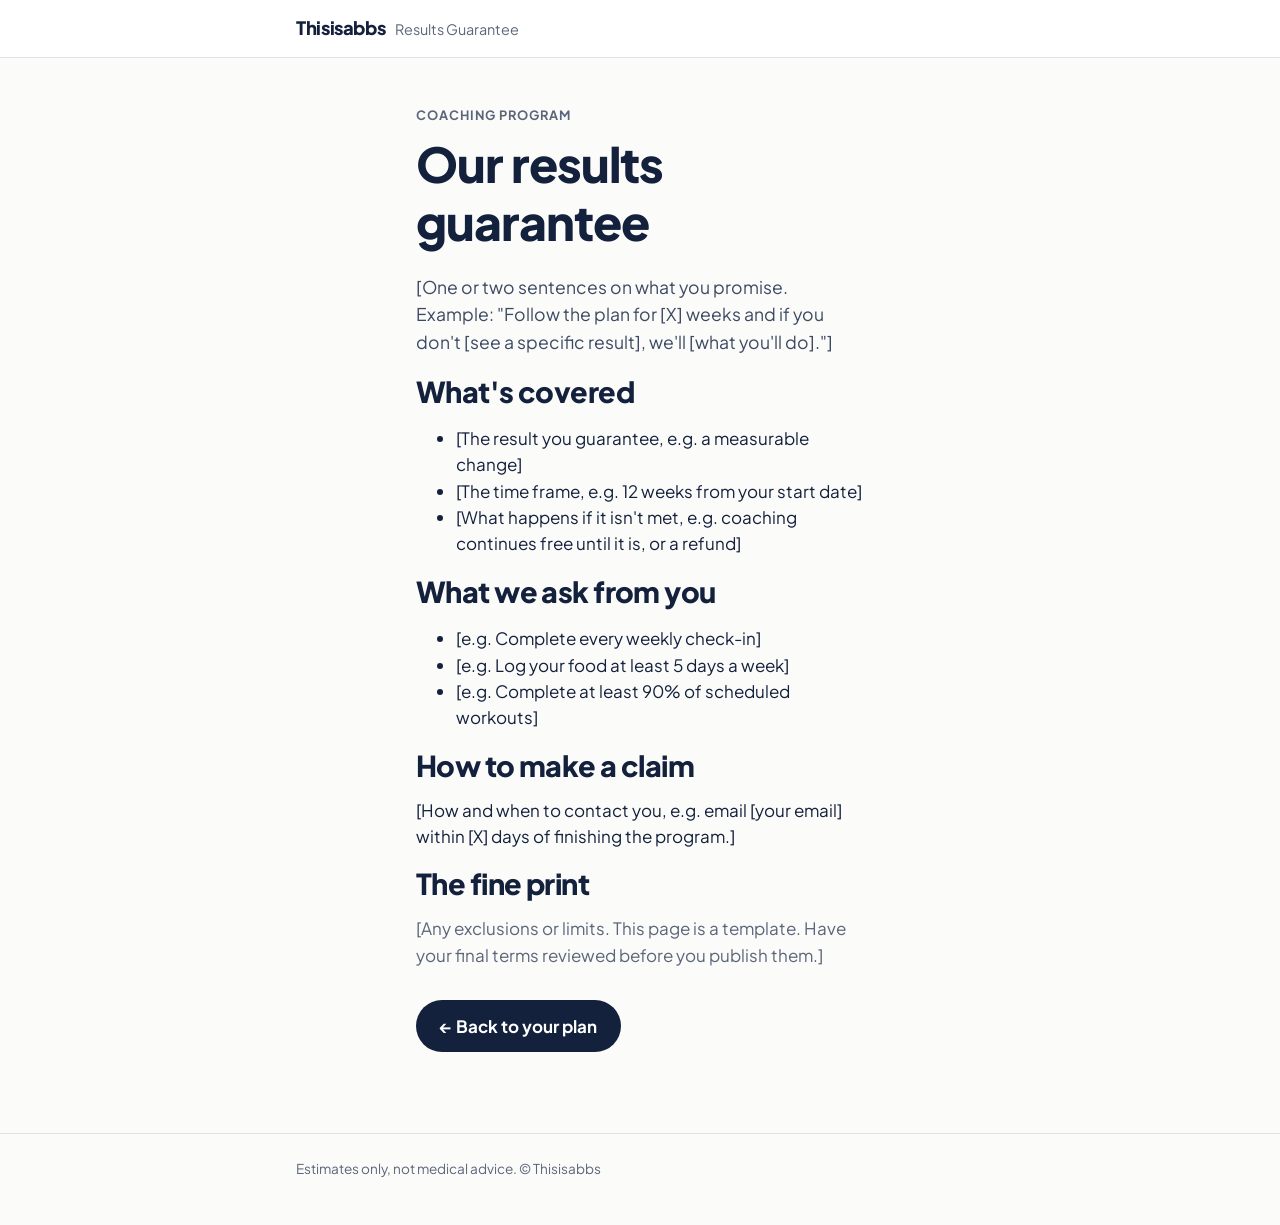
==== guarantee.html @ 15f81b49 "Add discovery-call CTA, Calendly prefill, Netlify Forms lead capture The email step validates, posts" ====
<!DOCTYPE html>
<html lang="en">
<head>
  <meta charset="UTF-8">
  <meta name="viewport" content="width=device-width, initial-scale=1, viewport-fit=cover">
  <meta name="theme-color" content="#14213D">
  <link rel="icon" href="data:image/svg+xml,%3Csvg xmlns='http://www.w3.org/2000/svg' viewBox='0 0 64 64'%3E%3Crect width='64' height='64' rx='14' fill='%2314213D'/%3E%3Ctext x='32' y='44' font-family='Arial' font-weight='700' font-size='34' text-anchor='middle' fill='%23FF6B4A'%3EA%3C/text%3E%3C/svg%3E">
  <title>Results Guarantee · Thisisabbs</title>
  <link rel="preconnect" href="https://fonts.googleapis.com">
  <link rel="preconnect" href="https://fonts.gstatic.com" crossorigin>
  <link href="https://fonts.googleapis.com/css2?family=Plus+Jakarta+Sans:wght@400;500;600;700;800&display=swap" rel="stylesheet">
  <link rel="stylesheet" href="css/styles.css">
</head>
<body>
  <header class="site-header">
    <div class="wrap header-inner">
      <a class="brand" href="/" style="text-decoration:none">Thisisabbs</a>
      <span class="brand-sub">Results Guarantee</span>
    </div>
  </header>

  <main id="main" class="screen">
    <div class="wrap narrow">
      <p class="eyebrow">Coaching program</p>
      <h1>Our results guarantee</h1>

      <!-- ✏️ Replace everything in [brackets] with your own terms. -->
      <p class="lead">[One or two sentences on what you promise. Example: "Follow the plan for [X] weeks and if you don't [see a specific result], we'll [what you'll do]."]</p>

      <h2>What's covered</h2>
      <ul>
        <li>[The result you guarantee, e.g. a measurable change]</li>
        <li>[The time frame, e.g. 12 weeks from your start date]</li>
        <li>[What happens if it isn't met, e.g. coaching continues free until it is, or a refund]</li>
      </ul>

      <h2>What we ask from you</h2>
      <ul>
        <li>[e.g. Complete every weekly check-in]</li>
        <li>[e.g. Log your food at least 5 days a week]</li>
        <li>[e.g. Complete at least 90% of scheduled workouts]</li>
      </ul>

      <h2>How to make a claim</h2>
      <p>[How and when to contact you, e.g. email [your email] within [X] days of finishing the program.]</p>

      <h2>The fine print</h2>
      <p class="muted">[Any exclusions or limits. This page is a template. Have your final terms reviewed before you publish them.]</p>

      <p style="margin-top:32px"><a class="btn btn-secondary" href="/">&larr; Back to your plan</a></p>
    </div>
  </main>

  <footer class="site-footer">
    <div class="wrap">
      <p>Estimates only, not medical advice. &copy; Thisisabbs</p>
    </div>
  </footer>
</body>
</html>
---- css/styles.css ----
/* ==========================================================================
   Thisisabbs Macro Calculator — styles
   Mobile-first: base styles target phones, media queries scale up.
   Change the brand by editing the variables in :root.
   ========================================================================== */

:root {
  /* Brand */
  --primary: #14213D;        /* deep navy — headings, primary buttons */
  --secondary: #E8EFE6;      /* soft sage — section backgrounds */
  --accent: #FF6B4A;         /* coral — highlights, CTA */
  --accent-ink: #14213D;     /* text colour on top of the accent */

  /* Neutrals */
  --bg: #FBFBF9;
  --surface: #FFFFFF;
  --ink: #14213D;
  --ink-2: #3D4A63;
  --muted: #5B667A;          /* 5.9:1 on white */
  --line: #DDE3E8;

  /* Macro chart colours (validated for colour-blind separation) */
  --c-protein: #1F7FB0;
  --c-carbs: #F0603F;
  --c-fat: #C99A12;

  --radius: 16px;
  --radius-sm: 10px;
  --shadow: 0 1px 2px rgba(20, 33, 61, .06), 0 4px 16px rgba(20, 33, 61, .06);
  --font: "Plus Jakarta Sans", system-ui, -apple-system, "Segoe UI", Roboto, sans-serif;
  --tap: 52px;               /* minimum tap-target height */
}

/* ---------- Base ---------- */
*, *::before, *::after { box-sizing: border-box; }
html { -webkit-text-size-adjust: 100%; }
body {
  margin: 0;
  font-family: var(--font);
  font-size: 17px;
  line-height: 1.55;
  color: var(--ink);
  background: var(--bg);
  min-height: 100vh;
  display: flex;
  flex-direction: column;
}
main { flex: 1; }
h1, h2, h3 { line-height: 1.2; margin: 0 0 .5em; letter-spacing: -0.02em; }
h1 { font-size: clamp(2rem, 8vw, 3rem); font-weight: 800; }
h2 { font-size: clamp(1.4rem, 5vw, 1.8rem); font-weight: 800; }
h3 { font-size: 1.1rem; font-weight: 700; }
p { margin: 0 0 1em; }
a { color: var(--primary); text-underline-offset: 2px; }
[hidden] { display: none !important; }
:focus-visible { outline: 3px solid var(--accent); outline-offset: 3px; border-radius: 6px; }
h1:focus, h2:focus { outline: none; }

.wrap { width: 100%; max-width: 720px; margin: 0 auto; padding: 0 16px; }
.narrow { max-width: 480px; }
.muted { color: var(--muted); }
.lead { font-size: 1.1rem; color: var(--ink-2); }
.eyebrow {
  font-size: .8rem; font-weight: 700; letter-spacing: .08em; text-transform: uppercase;
  color: var(--muted); margin-bottom: .75em;
}
.visually-hidden {
  position: absolute !important; width: 1px; height: 1px; padding: 0; margin: -1px;
  overflow: hidden; clip: rect(0 0 0 0); white-space: nowrap; border: 0;
}
.skip-link { position: absolute; left: -9999px; }
.skip-link:focus { left: 16px; top: 8px; z-index: 100; background: var(--surface); padding: 8px 12px; }

/* ---------- Header / footer ---------- */
.site-header { border-bottom: 1px solid var(--line); background: var(--surface); }
.header-inner { display: flex; align-items: baseline; gap: 10px; min-height: 56px; padding-top: 14px; padding-bottom: 14px; }
.brand { font-weight: 800; font-size: 1.15rem; letter-spacing: -0.02em; }
.brand-sub { color: var(--muted); font-size: .9rem; }
.site-footer { font-size: .85rem; color: var(--muted); border-top: 1px solid var(--line); padding: 24px 0 32px; margin-top: 48px; }

/* ---------- Buttons ---------- */
.btn {
  display: inline-flex; align-items: center; justify-content: center; gap: 8px;
  min-height: var(--tap); padding: 0 22px; border-radius: 999px; border: 2px solid transparent;
  font: inherit; font-weight: 700; cursor: pointer; text-decoration: none;
  transition: transform .12s ease, background-color .12s ease;
}
.btn:active { transform: scale(.98); }
.btn-lg { min-height: 58px; font-size: 1.1rem; padding: 0 32px; }
.btn-block { width: 100%; }
.btn-primary { background: var(--accent); color: var(--accent-ink); }
.btn-primary:hover { background: #ff7d60; }
.btn-secondary { background: var(--primary); color: #fff; }
.btn-secondary:hover { background: #22325a; }
.btn-ghost { background: transparent; color: var(--ink-2); padding: 0 8px; margin-top: 16px; }
.btn-ghost:hover { color: var(--ink); text-decoration: underline; }
.btn-small { min-height: 44px; padding: 0 16px; font-size: .92rem; }
.btn-outline { background: var(--surface); border-color: var(--line); color: var(--ink); }
.btn-outline:hover { border-color: var(--primary); }

/* ---------- Screens ---------- */
.screen { padding: 32px 0 16px; animation: fade-in .25s ease; }
@keyframes fade-in { from { opacity: 0; transform: translateY(6px); } to { opacity: 1; transform: none; } }

/* Intro */
.intro { padding-top: 6vh; }
.intro h1 { max-width: 12ch; }
.intro .lead { max-width: 34ch; margin-bottom: 1.6em; }
.intro-points { list-style: none; padding: 0; margin: 28px 0 0; display: grid; gap: 8px; color: var(--ink-2); }
.intro-points li::before { content: "✓"; color: var(--accent); font-weight: 800; margin-right: 10px; }

/* Quiz */
.progress { margin-bottom: 24px; }
.progress-label { font-size: .9rem; font-weight: 600; color: var(--muted); margin-bottom: 8px; }
.progress-track { height: 8px; background: var(--line); border-radius: 999px; overflow: hidden; }
.progress-fill { height: 100%; background: var(--accent); border-radius: 999px; width: 20%; transition: width .3s ease; }
.question-title { font-size: clamp(1.5rem, 6vw, 2rem); margin-bottom: 20px; }
.answers { display: grid; gap: 12px; }
.answer {
  display: flex; align-items: center; gap: 14px; width: 100%; min-height: 60px;
  padding: 14px 16px; text-align: left; font: inherit; font-weight: 600; color: var(--ink);
  background: var(--surface); border: 2px solid var(--line); border-radius: var(--radius);
  cursor: pointer; transition: border-color .12s ease, background-color .12s ease;
}
.answer:hover { border-color: var(--primary); }
.answer[aria-pressed="true"] { border-color: var(--accent); background: #FFF1ED; }
.answer-key {
  flex: none; display: grid; place-items: center; width: 32px; height: 32px; border-radius: 8px;
  background: var(--secondary); font-size: .9rem; font-weight: 800;
}
.answer[aria-pressed="true"] .answer-key { background: var(--accent); }

/* Email form */
.lead-form { margin-top: 8px; }
.field { margin-bottom: 18px; }
.field label { display: block; font-weight: 700; margin-bottom: 6px; }
.field input {
  width: 100%; min-height: var(--tap); padding: 12px 14px; font: inherit; color: var(--ink);
  border: 2px solid var(--line); border-radius: var(--radius-sm); background: var(--surface);
}
.field input:focus { border-color: var(--primary); outline: none; box-shadow: 0 0 0 3px rgba(255, 107, 74, .35); }
.field input[aria-invalid="true"] { border-color: #B42318; }
.field-error { color: #B42318; font-size: .9rem; margin: 6px 0 0; font-weight: 600; }
.form-note { font-size: .85rem; color: var(--muted); text-align: center; margin-top: 12px; }
.form-status { font-weight: 600; }

/* ---------- Results ---------- */
.card { background: var(--surface); border-radius: var(--radius); box-shadow: var(--shadow); padding: 22px 20px; }
.block { margin-top: 40px; }

/* 1. Real issue */
.issue { background: var(--primary); color: #fff; }
.issue .eyebrow { color: #B9C3D6; }
.issue h2 { font-size: clamp(1.45rem, 5.5vw, 1.95rem); }
.issue p { color: #E3E8F1; }
.issue .issue-fix { color: #fff; font-weight: 700; border-left: 4px solid var(--accent); padding-left: 12px; margin-bottom: 0; }

/* 2. Macro cards + donut */
.macro-grid { display: grid; grid-template-columns: repeat(3, 1fr); gap: 10px; }
.macro-card { background: var(--surface); border-radius: var(--radius); box-shadow: var(--shadow); padding: 14px 12px; border-top: 5px solid var(--line); min-width: 0; }
.macro-card.cal { padding: 16px; }
.macro-card.cal { grid-column: 1 / -1; border-top-color: var(--primary); }
.macro-card.cal .macro-value { font-size: clamp(2.2rem, 11vw, 2.6rem); }
.macro-card.protein { border-top-color: var(--c-protein); }
.macro-card.carbs { border-top-color: var(--c-carbs); }
.macro-card.fat { border-top-color: var(--c-fat); }
.macro-label { font-size: .85rem; font-weight: 700; color: var(--muted); text-transform: uppercase; letter-spacing: .06em; }
.macro-value { font-size: clamp(1.55rem, 7.5vw, 2.6rem); font-weight: 800; line-height: 1.1; letter-spacing: -0.03em; }
.macro-unit { font-size: 1rem; font-weight: 700; color: var(--muted); margin-left: 2px; }
.macro-sub { font-size: .85rem; color: var(--muted); }
.donut-wrap { margin: 20px 0 0; display: flex; align-items: center; gap: 20px; background: var(--surface); border-radius: var(--radius); box-shadow: var(--shadow); padding: 16px; }
.donut { width: 132px; height: 132px; flex: none; }
.donut-legend { list-style: none; padding: 0; margin: 0; display: grid; gap: 8px; font-size: .95rem; }
.donut-legend li { display: flex; align-items: center; gap: 10px; }
.donut-legend .nowrap { white-space: nowrap; }
.swatch { width: 12px; height: 12px; border-radius: 3px; flex: none; }
.donut-legend strong { font-weight: 800; }
.donut-caption { font-size: .8rem; color: var(--muted); margin-top: 4px; }

/* 3. Timeline */
.callout { border-radius: var(--radius); padding: 16px 18px; margin: 16px 0; background: var(--secondary); }
.callout h3 { margin-bottom: .4em; }
.callout ul { margin: 0; padding-left: 20px; }
.callout li { margin-bottom: 4px; }
.callout p:last-child { margin-bottom: 0; }
.callout.warn { background: #FFF1ED; border-left: 5px solid var(--accent); }
.timeline { list-style: none; margin: 20px 0 0; padding: 0 0 0 26px; position: relative; }
.timeline::before { content: ""; position: absolute; left: 8px; top: 8px; bottom: 8px; width: 3px; background: var(--line); border-radius: 2px; }
.tl-item { position: relative; margin-bottom: 18px; }
.tl-item::before {
  content: ""; position: absolute; left: -26px; top: 18px; width: 19px; height: 19px;
  border-radius: 50%; background: var(--surface); border: 4px solid var(--primary);
}
.tl-item.train::before { border-color: var(--accent); background: var(--accent); }
.tl-card { background: var(--surface); border-radius: var(--radius); box-shadow: var(--shadow); padding: 16px; }
.tl-item.train .tl-card { background: var(--primary); color: #fff; box-shadow: none; }
.tl-item.train .tl-time { color: #B9C3D6; }
.tl-time { font-size: .85rem; font-weight: 700; color: var(--muted); text-transform: uppercase; letter-spacing: .05em; }
.tl-name { margin: 2px 0 8px; font-size: 1.1rem; }
.tl-option { font-weight: 600; margin-bottom: 4px; }
.tl-foods { margin: 0 0 10px; padding-left: 18px; color: var(--ink-2); }
.tl-macros { display: flex; flex-wrap: wrap; gap: 6px; margin-bottom: 10px; }
.pill { display: inline-flex; align-items: center; gap: 6px; padding: 4px 10px; border-radius: 999px; background: var(--secondary); font-size: .85rem; font-weight: 700; }
.pill .dot { width: 8px; height: 8px; border-radius: 50%; }
.tl-note { font-size: .9rem; color: var(--muted); margin: 0 0 10px; }
.tl-item.train .tl-note { color: #E3E8F1; margin: 0; }

/* 4. Training */
.training-header { font-size: 1.15rem; font-weight: 700; margin-bottom: 4px; }
.home-toggle { display: flex; align-items: center; justify-content: space-between; gap: 12px; background: var(--surface); border-radius: var(--radius); box-shadow: var(--shadow); padding: 12px 16px; margin: 16px 0; font-weight: 700; }
.switch { position: relative; width: 60px; height: 36px; flex: none; border-radius: 999px; border: none; background: var(--line); cursor: pointer; padding: 0; transition: background-color .15s ease; }
.switch-thumb { position: absolute; top: 4px; left: 4px; width: 28px; height: 28px; border-radius: 50%; background: #fff; box-shadow: 0 1px 3px rgba(0,0,0,.25); transition: transform .15s ease; }
.switch[aria-checked="true"] { background: var(--accent); }
.switch[aria-checked="true"] .switch-thumb { transform: translateX(24px); }
.tabs { display: grid; grid-template-columns: repeat(3, 1fr); gap: 6px; background: var(--secondary); padding: 6px; border-radius: 999px; }
.tab { min-height: 48px; border: none; border-radius: 999px; background: transparent; font: inherit; font-weight: 700; color: var(--ink-2); cursor: pointer; line-height: 1.15; }
.tab small { display: block; font-weight: 600; font-size: .75rem; color: var(--muted); }
.tab[aria-selected="true"] { background: var(--surface); color: var(--ink); box-shadow: var(--shadow); }
.day-panel { margin-top: 16px; }
.day-focus { font-weight: 700; color: var(--ink-2); margin-bottom: 12px; }
.exercise-list { list-style: none; margin: 0; padding: 0; display: grid; gap: 12px; }
.exercise { background: var(--surface); border-radius: var(--radius); box-shadow: var(--shadow); padding: 16px; }
.exercise-head { display: flex; align-items: flex-start; justify-content: space-between; gap: 12px; }
.exercise-name { margin: 0; font-size: 1.05rem; }
.superset-tag { display: inline-block; font-size: .75rem; font-weight: 800; background: var(--primary); color: #fff; border-radius: 6px; padding: 2px 7px; margin-right: 6px; vertical-align: 2px; }
.exercise-stats { display: grid; grid-template-columns: repeat(3, 1fr); gap: 8px; margin: 12px 0 0; }
.exercise-stats div { background: var(--bg); border-radius: var(--radius-sm); padding: 8px 10px; }
.exercise-stats dt { font-size: .72rem; font-weight: 700; color: var(--muted); text-transform: uppercase; letter-spacing: .05em; }
.exercise-stats dd { margin: 0; font-weight: 800; font-size: .95rem; }
.finisher { margin-top: 12px; }

/* 5. CTA */
.cta { background: var(--secondary); border-radius: var(--radius); padding: 24px 20px; }
.cta-why { font-weight: 700; background: var(--surface); border-left: 5px solid var(--accent); border-radius: var(--radius-sm); padding: 12px 14px; }
.program-list { list-style: none; padding: 0; margin: 0 0 20px; display: grid; gap: 10px; }
.program-list li { padding-left: 30px; position: relative; font-weight: 600; }
.program-list li::before { content: "✓"; position: absolute; left: 0; top: 0; width: 22px; height: 22px; border-radius: 50%; background: var(--accent); color: var(--accent-ink); font-size: .8rem; font-weight: 800; display: grid; place-items: center; }
.program-list a { font-weight: 600; }
.calendly-inline-widget { min-width: 280px; height: 700px; border-radius: var(--radius); overflow: hidden; background: var(--surface); }
.calendly-placeholder { background: var(--surface); border: 2px dashed var(--line); border-radius: var(--radius); padding: 20px; text-align: center; }
.calendly-fallback { font-size: .9rem; margin: 10px 0 0; text-align: center; }
.calendly-placeholder code { background: var(--secondary); padding: 2px 6px; border-radius: 4px; }
.retake { text-align: center; margin-top: 32px; }

/* ---------- Modal ---------- */
.modal { position: fixed; inset: 0; z-index: 50; display: flex; align-items: flex-end; justify-content: center; }
.modal-backdrop { position: absolute; inset: 0; background: rgba(20, 33, 61, .6); }
.modal-dialog {
  position: relative; width: 100%; max-width: 560px; max-height: 92vh; overflow-y: auto;
  background: var(--surface); border-radius: var(--radius) var(--radius) 0 0; padding: 20px 20px 28px;
  animation: slide-up .22s ease;
}
@keyframes slide-up { from { transform: translateY(24px); opacity: 0; } to { transform: none; opacity: 1; } }
.modal-title { padding-right: 48px; }
.modal-close { position: absolute; top: 10px; right: 10px; width: 48px; height: 48px; border: none; border-radius: 50%; background: var(--secondary); font-size: 1.6rem; line-height: 1; cursor: pointer; color: var(--ink); }
.video-frame { aspect-ratio: 16 / 9; border-radius: var(--radius-sm); overflow: hidden; background: var(--primary); margin-bottom: 16px; }
.video-frame video { width: 100%; height: 100%; object-fit: cover; display: block; }
.video-placeholder { height: 100%; display: flex; flex-direction: column; align-items: center; justify-content: center; gap: 10px; color: #E3E8F1; font-weight: 600; }
.play-icon { width: 56px; height: 56px; border-radius: 50%; border: 3px solid rgba(255,255,255,.6); position: relative; }
.play-icon::after { content: ""; position: absolute; left: 21px; top: 15px; border-style: solid; border-width: 10px 0 10px 16px; border-color: transparent transparent transparent rgba(255,255,255,.8); }
.cues-title { margin-top: 4px; }
.cues { margin: 0; padding-left: 20px; }
.cues li { margin-bottom: 6px; }
body.modal-open { overflow: hidden; }

/* ---------- Larger screens ---------- */
@media (min-width: 640px) {
  .screen { padding-top: 48px; }
  .macro-grid { grid-template-columns: repeat(4, 1fr); }
  .macro-card.cal { grid-column: auto; }
  .modal { align-items: center; }
  .modal-dialog { border-radius: var(--radius); }
  .card, .cta { padding: 28px; }
}

/* Respect users who prefer less motion */
@media (prefers-reduced-motion: reduce) {
  *, *::before, *::after { animation: none !important; transition: none !important; }
}
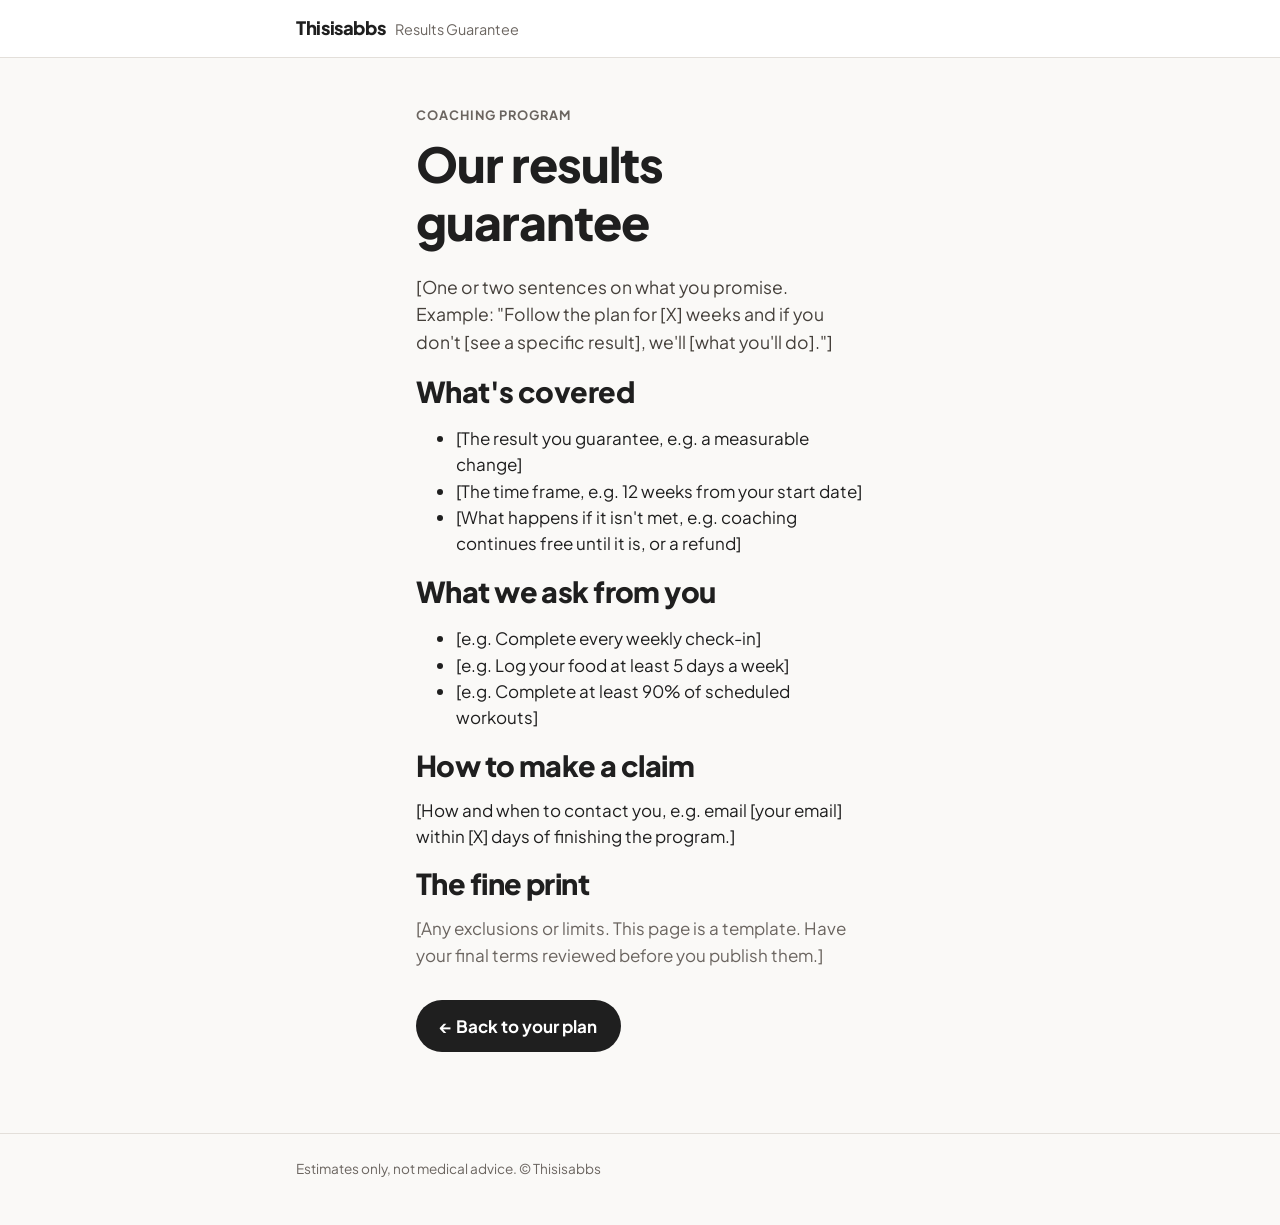
==== commit 3224aef8: "Switch to a neutral brand palette and set the Calendly link Charcoal, warm grey and taupe replace na" ====
--- a/guarantee.html
+++ b/guarantee.html
@@ -3,8 +3,8 @@
 <head>
   <meta charset="UTF-8">
   <meta name="viewport" content="width=device-width, initial-scale=1, viewport-fit=cover">
-  <meta name="theme-color" content="#14213D">
-  <link rel="icon" href="data:image/svg+xml,%3Csvg xmlns='http://www.w3.org/2000/svg' viewBox='0 0 64 64'%3E%3Crect width='64' height='64' rx='14' fill='%2314213D'/%3E%3Ctext x='32' y='44' font-family='Arial' font-weight='700' font-size='34' text-anchor='middle' fill='%23FF6B4A'%3EA%3C/text%3E%3C/svg%3E">
+  <meta name="theme-color" content="#1F1F1F">
+  <link rel="icon" href="data:image/svg+xml,%3Csvg xmlns='http://www.w3.org/2000/svg' viewBox='0 0 64 64'%3E%3Crect width='64' height='64' rx='14' fill='%231F1F1F'/%3E%3Ctext x='32' y='44' font-family='Arial' font-weight='700' font-size='34' text-anchor='middle' fill='%23F1EEEA'%3EA%3C/text%3E%3C/svg%3E">
   <title>Results Guarantee · Thisisabbs</title>
   <link rel="preconnect" href="https://fonts.googleapis.com">
   <link rel="preconnect" href="https://fonts.gstatic.com" crossorigin>
--- a/css/styles.css
+++ b/css/styles.css
@@ -5,28 +5,38 @@
    ========================================================================== */
 
 :root {
-  /* Brand */
-  --primary: #14213D;        /* deep navy — headings, primary buttons */
-  --secondary: #E8EFE6;      /* soft sage — section backgrounds */
-  --accent: #FF6B4A;         /* coral — highlights, CTA */
-  --accent-ink: #14213D;     /* text colour on top of the accent */
+  /* Brand — neutral palette */
+  --primary: #1F1F1F;        /* charcoal — headings, dark cards, secondary buttons */
+  --primary-hover: #3A3A3A;
+  --secondary: #F1EEEA;      /* warm light grey — section backgrounds */
+  --accent: #7D6B5A;         /* taupe — main buttons, progress, highlights */
+  --accent-hover: #6A5A4B;
+  --accent-ink: #FFFFFF;     /* text colour on top of the accent (5:1 contrast) */
+  --accent-soft: #F4EFE9;    /* light taupe tint — selected answers, callouts */
+  --focus-ring: rgba(125, 107, 90, .35);
 
   /* Neutrals */
-  --bg: #FBFBF9;
+  --bg: #FAF9F7;
   --surface: #FFFFFF;
-  --ink: #14213D;
-  --ink-2: #3D4A63;
-  --muted: #5B667A;          /* 5.9:1 on white */
-  --line: #DDE3E8;
-
-  /* Macro chart colours (validated for colour-blind separation) */
+  --ink: #1F1F1F;
+  --ink-2: #45403B;
+  --muted: #6B6560;          /* 5.7:1 on white */
+  --line: #E3DFDA;
+  --on-dark: #FFFFFF;        /* text on charcoal cards */
+  --on-dark-2: #E8E4DF;
+  --on-dark-muted: #BDB6AE;
+  --backdrop: rgba(20, 20, 20, .6);
+  --error: #B42318;
+
+  /* Macro chart colours (data, not brand — validated so they stay
+     distinguishable for colour-blind users; change with care) */
   --c-protein: #1F7FB0;
   --c-carbs: #F0603F;
   --c-fat: #C99A12;
 
   --radius: 16px;
   --radius-sm: 10px;
-  --shadow: 0 1px 2px rgba(20, 33, 61, .06), 0 4px 16px rgba(20, 33, 61, .06);
+  --shadow: 0 1px 2px rgba(31, 31, 31, .06), 0 4px 16px rgba(31, 31, 31, .06);
   --font: "Plus Jakarta Sans", system-ui, -apple-system, "Segoe UI", Roboto, sans-serif;
   --tap: 52px;               /* minimum tap-target height */
 }
@@ -89,9 +99,9 @@
 .btn-lg { min-height: 58px; font-size: 1.1rem; padding: 0 32px; }
 .btn-block { width: 100%; }
 .btn-primary { background: var(--accent); color: var(--accent-ink); }
-.btn-primary:hover { background: #ff7d60; }
-.btn-secondary { background: var(--primary); color: #fff; }
-.btn-secondary:hover { background: #22325a; }
+.btn-primary:hover { background: var(--accent-hover); }
+.btn-secondary { background: var(--primary); color: var(--on-dark); }
+.btn-secondary:hover { background: var(--primary-hover); }
 .btn-ghost { background: transparent; color: var(--ink-2); padding: 0 8px; margin-top: 16px; }
 .btn-ghost:hover { color: var(--ink); text-decoration: underline; }
 .btn-small { min-height: 44px; padding: 0 16px; font-size: .92rem; }
@@ -123,12 +133,12 @@
   cursor: pointer; transition: border-color .12s ease, background-color .12s ease;
 }
 .answer:hover { border-color: var(--primary); }
-.answer[aria-pressed="true"] { border-color: var(--accent); background: #FFF1ED; }
+.answer[aria-pressed="true"] { border-color: var(--accent); background: var(--accent-soft); }
 .answer-key {
   flex: none; display: grid; place-items: center; width: 32px; height: 32px; border-radius: 8px;
   background: var(--secondary); font-size: .9rem; font-weight: 800;
 }
-.answer[aria-pressed="true"] .answer-key { background: var(--accent); }
+.answer[aria-pressed="true"] .answer-key { background: var(--accent); color: var(--accent-ink); }
 
 /* Email form */
 .lead-form { margin-top: 8px; }
@@ -138,9 +148,9 @@
   width: 100%; min-height: var(--tap); padding: 12px 14px; font: inherit; color: var(--ink);
   border: 2px solid var(--line); border-radius: var(--radius-sm); background: var(--surface);
 }
-.field input:focus { border-color: var(--primary); outline: none; box-shadow: 0 0 0 3px rgba(255, 107, 74, .35); }
-.field input[aria-invalid="true"] { border-color: #B42318; }
-.field-error { color: #B42318; font-size: .9rem; margin: 6px 0 0; font-weight: 600; }
+.field input:focus { border-color: var(--primary); outline: none; box-shadow: 0 0 0 3px var(--focus-ring); }
+.field input[aria-invalid="true"] { border-color: var(--error); }
+.field-error { color: var(--error); font-size: .9rem; margin: 6px 0 0; font-weight: 600; }
 .form-note { font-size: .85rem; color: var(--muted); text-align: center; margin-top: 12px; }
 .form-status { font-weight: 600; }
 
@@ -149,11 +159,11 @@
 .block { margin-top: 40px; }
 
 /* 1. Real issue */
-.issue { background: var(--primary); color: #fff; }
-.issue .eyebrow { color: #B9C3D6; }
+.issue { background: var(--primary); color: var(--on-dark); }
+.issue .eyebrow { color: var(--on-dark-muted); }
 .issue h2 { font-size: clamp(1.45rem, 5.5vw, 1.95rem); }
-.issue p { color: #E3E8F1; }
-.issue .issue-fix { color: #fff; font-weight: 700; border-left: 4px solid var(--accent); padding-left: 12px; margin-bottom: 0; }
+.issue p { color: var(--on-dark-2); }
+.issue .issue-fix { color: var(--on-dark); font-weight: 700; border-left: 4px solid var(--accent); padding-left: 12px; margin-bottom: 0; }
 
 /* 2. Macro cards + donut */
 .macro-grid { display: grid; grid-template-columns: repeat(3, 1fr); gap: 10px; }
@@ -183,7 +193,7 @@
 .callout ul { margin: 0; padding-left: 20px; }
 .callout li { margin-bottom: 4px; }
 .callout p:last-child { margin-bottom: 0; }
-.callout.warn { background: #FFF1ED; border-left: 5px solid var(--accent); }
+.callout.warn { background: var(--accent-soft); border-left: 5px solid var(--accent); }
 .timeline { list-style: none; margin: 20px 0 0; padding: 0 0 0 26px; position: relative; }
 .timeline::before { content: ""; position: absolute; left: 8px; top: 8px; bottom: 8px; width: 3px; background: var(--line); border-radius: 2px; }
 .tl-item { position: relative; margin-bottom: 18px; }
@@ -193,8 +203,8 @@
 }
 .tl-item.train::before { border-color: var(--accent); background: var(--accent); }
 .tl-card { background: var(--surface); border-radius: var(--radius); box-shadow: var(--shadow); padding: 16px; }
-.tl-item.train .tl-card { background: var(--primary); color: #fff; box-shadow: none; }
-.tl-item.train .tl-time { color: #B9C3D6; }
+.tl-item.train .tl-card { background: var(--primary); color: var(--on-dark); box-shadow: none; }
+.tl-item.train .tl-time { color: var(--on-dark-muted); }
 .tl-time { font-size: .85rem; font-weight: 700; color: var(--muted); text-transform: uppercase; letter-spacing: .05em; }
 .tl-name { margin: 2px 0 8px; font-size: 1.1rem; }
 .tl-option { font-weight: 600; margin-bottom: 4px; }
@@ -203,13 +213,14 @@
 .pill { display: inline-flex; align-items: center; gap: 6px; padding: 4px 10px; border-radius: 999px; background: var(--secondary); font-size: .85rem; font-weight: 700; }
 .pill .dot { width: 8px; height: 8px; border-radius: 50%; }
 .tl-note { font-size: .9rem; color: var(--muted); margin: 0 0 10px; }
-.tl-item.train .tl-note { color: #E3E8F1; margin: 0; }
+.tl-item.train .tl-note { color: var(--on-dark-2); margin: 0; }
 
 /* 4. Training */
 .training-header { font-size: 1.15rem; font-weight: 700; margin-bottom: 4px; }
 .home-toggle { display: flex; align-items: center; justify-content: space-between; gap: 12px; background: var(--surface); border-radius: var(--radius); box-shadow: var(--shadow); padding: 12px 16px; margin: 16px 0; font-weight: 700; }
 .switch { position: relative; width: 60px; height: 36px; flex: none; border-radius: 999px; border: none; background: var(--line); cursor: pointer; padding: 0; transition: background-color .15s ease; }
-.switch-thumb { position: absolute; top: 4px; left: 4px; width: 28px; height: 28px; border-radius: 50%; background: #fff; box-shadow: 0 1px 3px rgba(0,0,0,.25); transition: transform .15s ease; }
+.switch::before { content: ""; position: absolute; inset: -6px; } /* 48px tap area */
+.switch-thumb { position: absolute; top: 4px; left: 4px; width: 28px; height: 28px; border-radius: 50%; background: var(--surface); box-shadow: 0 1px 3px rgba(0,0,0,.25); transition: transform .15s ease; }
 .switch[aria-checked="true"] { background: var(--accent); }
 .switch[aria-checked="true"] .switch-thumb { transform: translateX(24px); }
 .tabs { display: grid; grid-template-columns: repeat(3, 1fr); gap: 6px; background: var(--secondary); padding: 6px; border-radius: 999px; }
@@ -222,7 +233,7 @@
 .exercise { background: var(--surface); border-radius: var(--radius); box-shadow: var(--shadow); padding: 16px; }
 .exercise-head { display: flex; align-items: flex-start; justify-content: space-between; gap: 12px; }
 .exercise-name { margin: 0; font-size: 1.05rem; }
-.superset-tag { display: inline-block; font-size: .75rem; font-weight: 800; background: var(--primary); color: #fff; border-radius: 6px; padding: 2px 7px; margin-right: 6px; vertical-align: 2px; }
+.superset-tag { display: inline-block; font-size: .75rem; font-weight: 800; background: var(--primary); color: var(--on-dark); border-radius: 6px; padding: 2px 7px; margin-right: 6px; vertical-align: 2px; }
 .exercise-stats { display: grid; grid-template-columns: repeat(3, 1fr); gap: 8px; margin: 12px 0 0; }
 .exercise-stats div { background: var(--bg); border-radius: var(--radius-sm); padding: 8px 10px; }
 .exercise-stats dt { font-size: .72rem; font-weight: 700; color: var(--muted); text-transform: uppercase; letter-spacing: .05em; }
@@ -244,7 +255,7 @@
 
 /* ---------- Modal ---------- */
 .modal { position: fixed; inset: 0; z-index: 50; display: flex; align-items: flex-end; justify-content: center; }
-.modal-backdrop { position: absolute; inset: 0; background: rgba(20, 33, 61, .6); }
+.modal-backdrop { position: absolute; inset: 0; background: var(--backdrop); }
 .modal-dialog {
   position: relative; width: 100%; max-width: 560px; max-height: 92vh; overflow-y: auto;
   background: var(--surface); border-radius: var(--radius) var(--radius) 0 0; padding: 20px 20px 28px;
@@ -255,7 +266,7 @@
 .modal-close { position: absolute; top: 10px; right: 10px; width: 48px; height: 48px; border: none; border-radius: 50%; background: var(--secondary); font-size: 1.6rem; line-height: 1; cursor: pointer; color: var(--ink); }
 .video-frame { aspect-ratio: 16 / 9; border-radius: var(--radius-sm); overflow: hidden; background: var(--primary); margin-bottom: 16px; }
 .video-frame video { width: 100%; height: 100%; object-fit: cover; display: block; }
-.video-placeholder { height: 100%; display: flex; flex-direction: column; align-items: center; justify-content: center; gap: 10px; color: #E3E8F1; font-weight: 600; }
+.video-placeholder { height: 100%; display: flex; flex-direction: column; align-items: center; justify-content: center; gap: 10px; color: var(--on-dark-2); font-weight: 600; }
 .play-icon { width: 56px; height: 56px; border-radius: 50%; border: 3px solid rgba(255,255,255,.6); position: relative; }
 .play-icon::after { content: ""; position: absolute; left: 21px; top: 15px; border-style: solid; border-width: 10px 0 10px 16px; border-color: transparent transparent transparent rgba(255,255,255,.8); }
 .cues-title { margin-top: 4px; }
